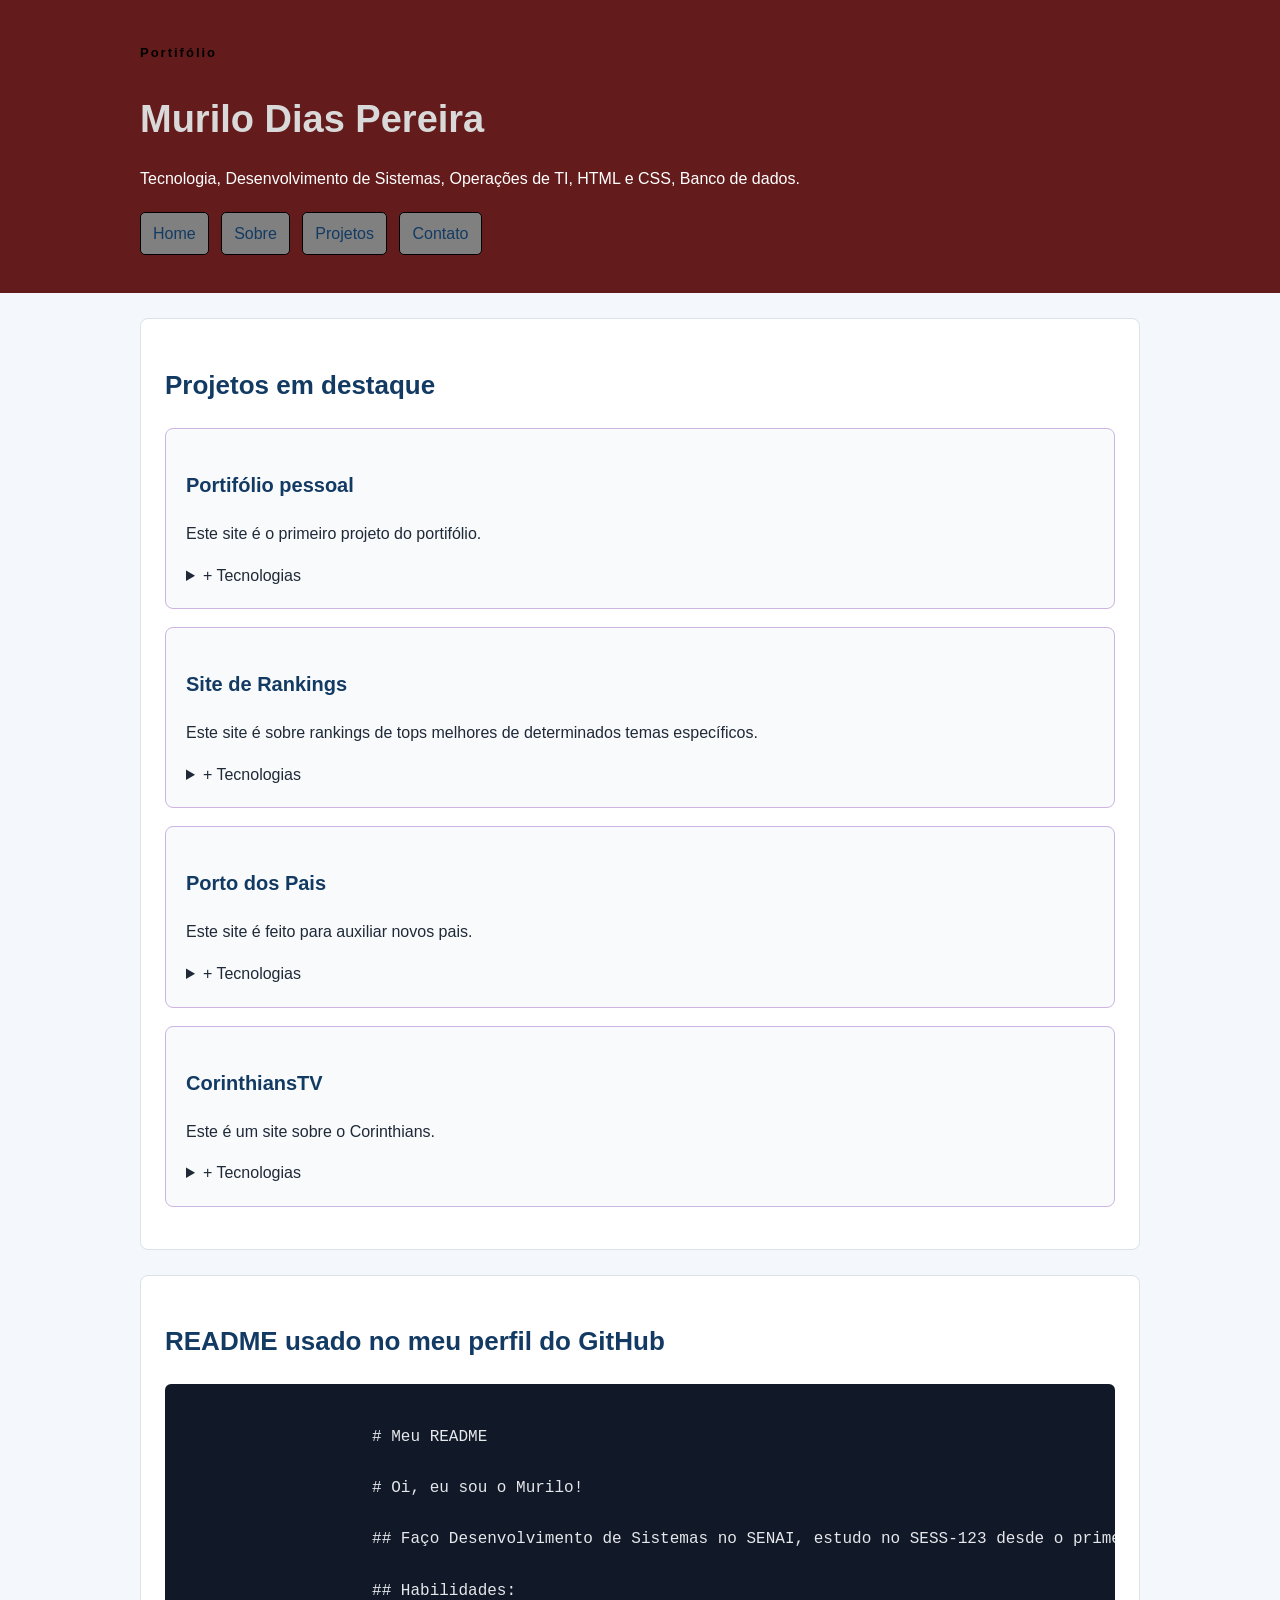
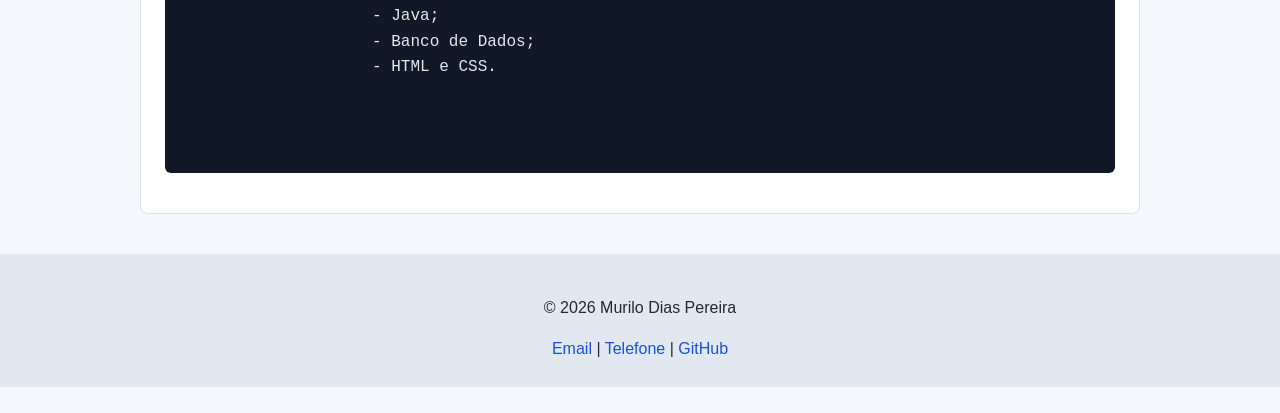
==== pages/projetos.html @ e17f813c "Criação e estilização da página projetos.html" ====
<!DOCTYPE html>
<html lang="pt-br">

<head>
    <meta charset="UTF-8">
    <meta name="viewport" content="width=device-width, initial-scale=1.0">
    <title>Projetos | Murilo Dias</title>
    <link rel="stylesheet" href="../style/style.css">
    <link rel="stylesheet" href="../style/style-projetos.css">

<body>
    <header class="cabecalho">
        <div class="container">
            <p class="etiqueta">Portifólio</p>

            <h1>Murilo Dias Pereira</h1>

            <p class="subtitulo">
                Tecnologia, Desenvolvimento de Sistemas, Operações de TI, HTML e CSS, Banco de dados.
            </p>

            <nav class="menu-principal">
                <ul class="menu-lista">
                    <li><a class="menu-link" href="../index.html">Home</a></li>
                    <li><a class="menu-link" href="./sobre.html">Sobre</a></li>
                    <li><a class="menu-link" href="./projetos.html">Projetos</a></li>
                    <li><a class="menu-link" href="./contato.html">Contato</a></li>
                </ul>
            </nav>

        </div>

    </header>

    <main class="container">
        <section class="secao">
            <h2>Projetos em destaque</h2>
            <article class="projeto-card">
                <h3>Portifólio pessoal</h3>
                <p>
                    Este site é o primeiro projeto do portifólio.
                </p>

                <details>
                    <summary>+ Tecnologias</summary>
                    <ul>
                        <li>HTML básico</li>
                        <li>HTML semântico</li>
                        <li>CSS externo</li>
                    </ul>
                </details>
            </article>
            <article class="projeto-card">
                <h3>Site de Rankings</h3>
                <p>
                    Este site é sobre rankings de tops melhores de determinados temas específicos.
                </p>

                <details>
                    <summary>+ Tecnologias</summary>
                    <ul>
                        <li>HTML básico</li>
                    </ul>
                </details>
            </article>
            <article class="projeto-card">
                <h3>Porto dos Pais</h3>
                <p>
                    Este site é feito para auxiliar novos pais.
                </p>

                <details>
                    <summary>+ Tecnologias</summary>
                    <ul>
                        <li>HTML básico</li>
                        <li>HTML semântico</li>
                        <li>CSS externo</li>
                    </ul>
                </details>
            </article>
            <article class="projeto-card">
                <h3>CorinthiansTV</h3>
                <p>
                    Este é um site sobre o Corinthians.
                </p>

                <details>
                    <summary>+ Tecnologias</summary>
                    <ul>
                        <li>HTML básico</li>
                    </ul>
                </details>
            </article>
        </section>
        <section class="secao">

            <h2>README usado no meu perfil do GitHub</h2>

            <pre class="codigo">
                <code>
                    # Meu README

                    # Oi, eu sou o Murilo!

                    ## Faço Desenvolvimento de Sistemas no SENAI, estudo no SESS-123 desde o primeiro ano do ensino fundamental.

                    ## Habilidades:
                    - Java;
                    - Banco de Dados;
                    - HTML e CSS.

                </code>
            </pre>

        </section>
    </main>

    <footer class="rodape">
        <div class="container">
            <p>&copy; 2026 Murilo Dias Pereira</p>

            <adress>
                <a href="mailto:pereiramurilodias@gmail.com">Email</a>
                <span> | </span>
                <a href="tel:+5515987654321">Telefone</a>
                <span> | </span>
                <a href="https://github.com/MuriloDias10" target="_blank">GitHub</a>
            </adress>

        </div>
    </footer>
</body>

</html>
---- style/style.css ----
* {
    box-sizing: border-box;
}

body {
    margin: 0;

    background-color: #f4f7fb;
    color: #1f2937;

    font-family: Arial, Helvetica, sans-serif;
    font-size: 16px;
    line-height: 1.6;
}

h1,
h2,
h3 {
    color: #123a63
}

h1 {
    font-size: 38px;
    margin-bottom: 10px;
}

h2 {
    font-size: 26px;
}

h3 {
    font-size: 20px;
}

a {
    color: #1d4ed8;
}

.container {
    width: 90%;
    max-width: 1000px;
    margin: 0 auto;
}

.cabecalho {
    background-color: #641b1b;
    color: white;
    padding: 30px 0;
}

.cabecalho h1 {
    color: #d9d9d9;
}

.etiqueta {
    margin-bottom: 5px;

    color: black;

    font-size: 13px;
    font-weight: bold;
    letter-spacing: 2px;
}

.subtitulo {
    max-width: 700px;
}

.menu-lista {
    margin: 20px 0 0;
    padding: 0;

    list-style: none;
}

.menu-lista li {
    display: inline-block;

    margin-right: 8px;
    margin-bottom: 8px;
}

.menu-link {
    display: inline-block;

    padding: 8px 12px;

    background-color: grey;
    color: #123a63;

    border: 1px solid black;
    border-radius: 5px;

    text-decoration: none;
}

.code, pre {
    font-family: Consolas, "Courier New", monospace;
}

.secao {
    padding: 72px;
}

.titulo-secao {
    margin-bottom: 32px;
    padding-left: 12px;

    border-left: 5px solid #641b1b;
    border-radius: 5px;
}

.grade-cards {
    display: grid;
    gap: 24px;
}

.card {
    padding: 24px;
    background-color: #fff;
    border: 1px solid #d8e0e8;
    border-radius: 10px;
    box-shadow: 0 10px 30px rgba(20, 45, 70, 0.08);
}

.lista-tecnologias {
    display: grid;
    gap: 12px;
    list-style: none;
    padding: 0;
    margin: 0;
}

.lista-tecnologias li {
    padding: 10px 14px;
    background-color: #fff;
    display: inline-block;
    border: 1px solid #d8e0e8;
    border-radius: 999px;
}

.rodape {
    margin-top: 40px;
    padding: 25px;
    background-color: #e2e8f0;
    text-align: center;
}

.rodape address {
    font-style: normal;
}

.rodape a {
    text-decoration: none;
}
---- style/style-projetos.css ----
.secao {
    margin: 25px 0;
    padding: 24px;

    background-color: white;

    border: 1px solid #dbe2ea;
    border-radius: 8px;
}

.projeto-card {
    margin-bottom: 18px;
    padding: 20px;

    background-color: #f8fafc;

    border: 1px solid #cdb5e1;
    border-radius: 8px;
}

.codigo {

    overflow-x: auto;
    
    padding: 15px;

    background-color: #111827;
    color: #e5e7eb;

    border-radius: 6px;
}

.code, pre {
    font-family: Consolas, "Courier New", monospace;
}
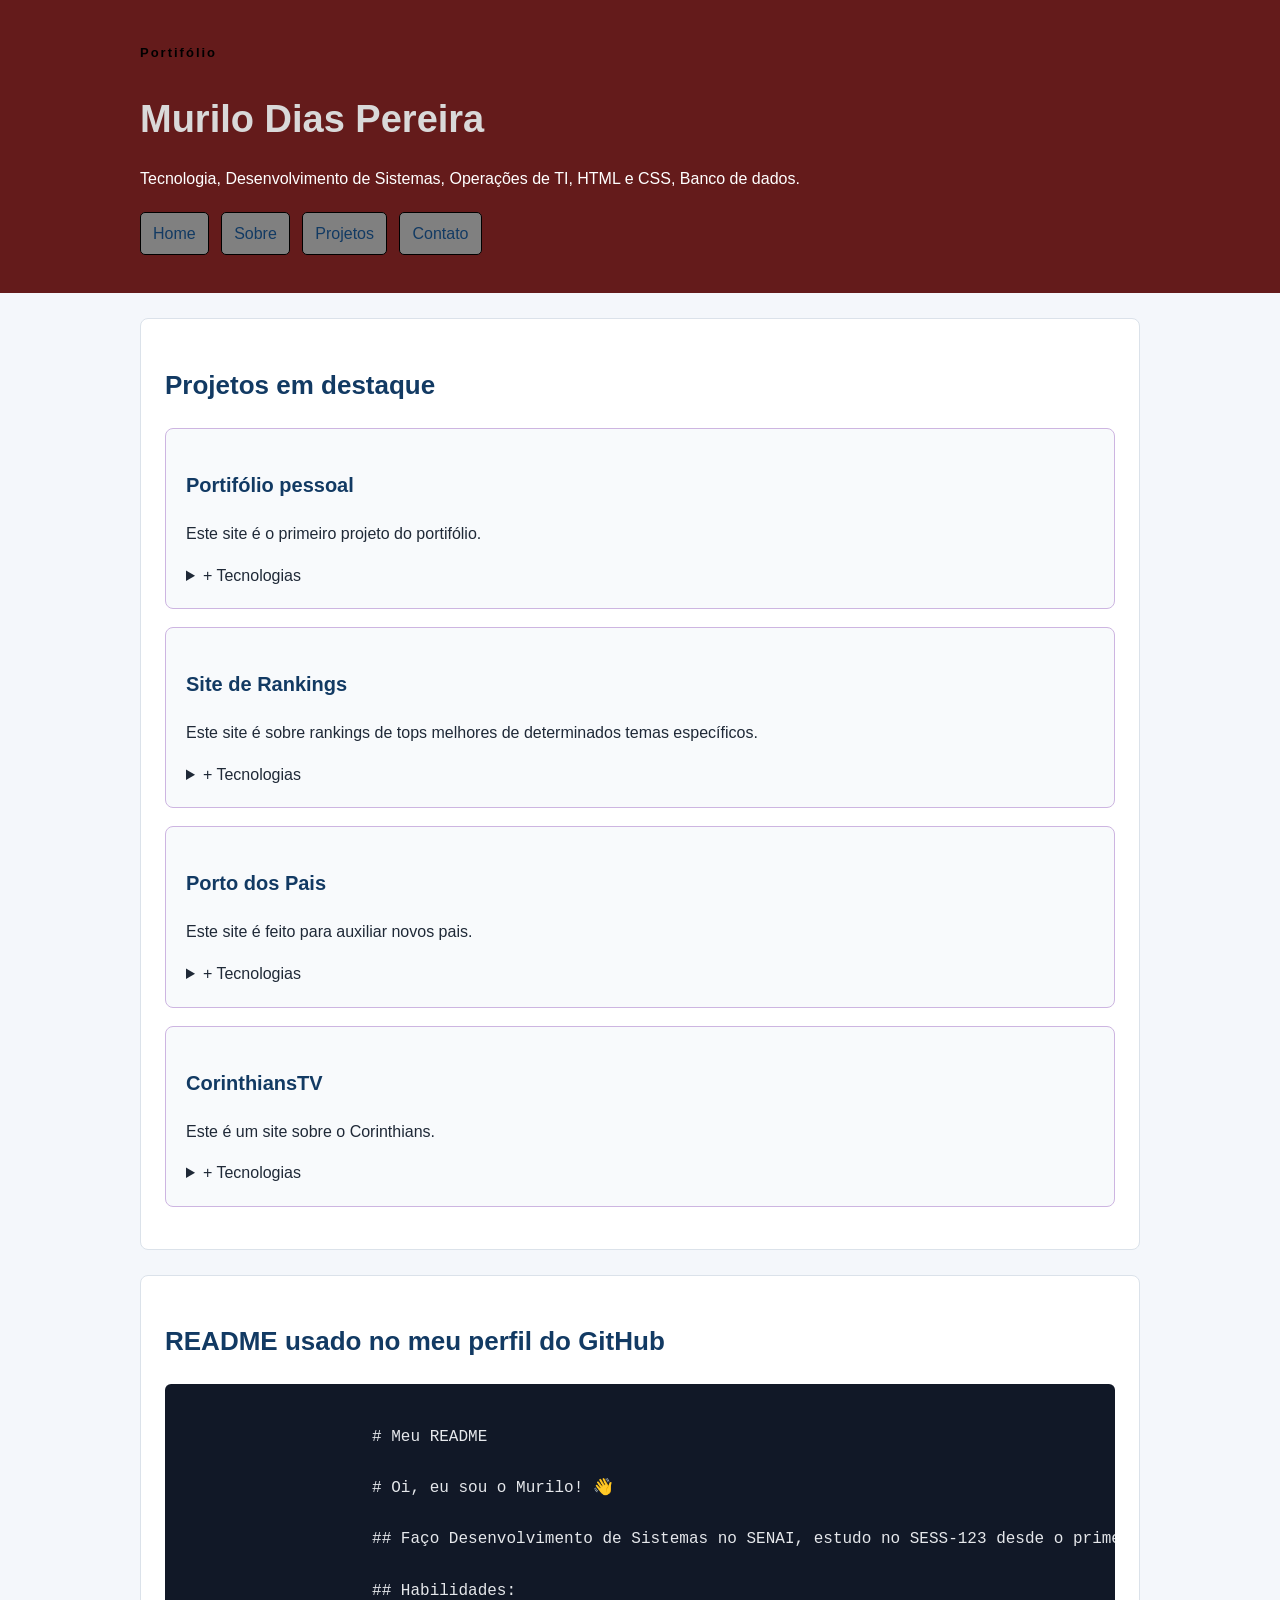
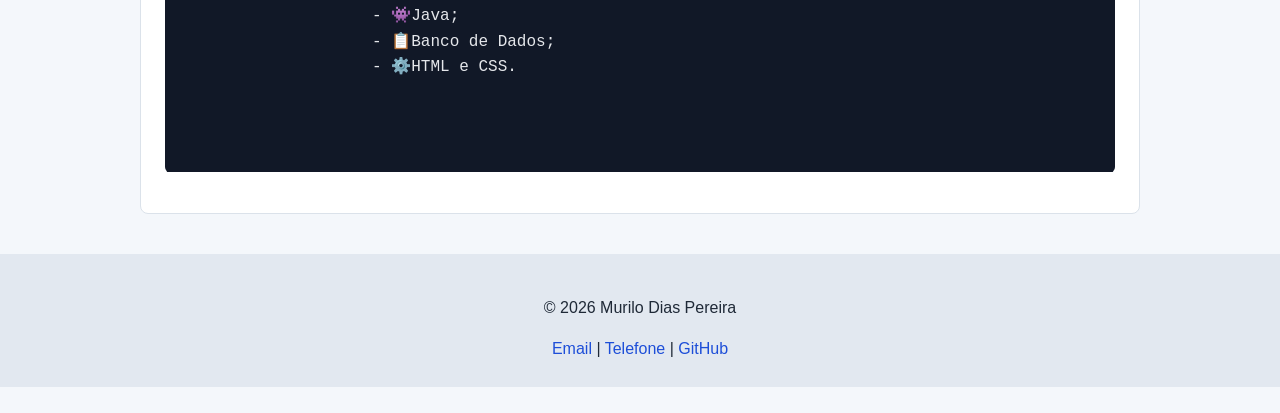
==== commit 0d301a8d: "Aprimoramento do README com o uso de emojis" ====
--- a/pages/projetos.html
+++ b/pages/projetos.html
@@ -100,14 +100,14 @@
                 <code>
                     # Meu README
 
-                    # Oi, eu sou o Murilo!
+                    # Oi, eu sou o Murilo! 👋
 
                     ## Faço Desenvolvimento de Sistemas no SENAI, estudo no SESS-123 desde o primeiro ano do ensino fundamental.
 
                     ## Habilidades:
-                    - Java;
-                    - Banco de Dados;
-                    - HTML e CSS.
+                    - 👾Java;
+                    - 📋Banco de Dados;
+                    - ⚙️HTML e CSS.
 
                 </code>
             </pre>
